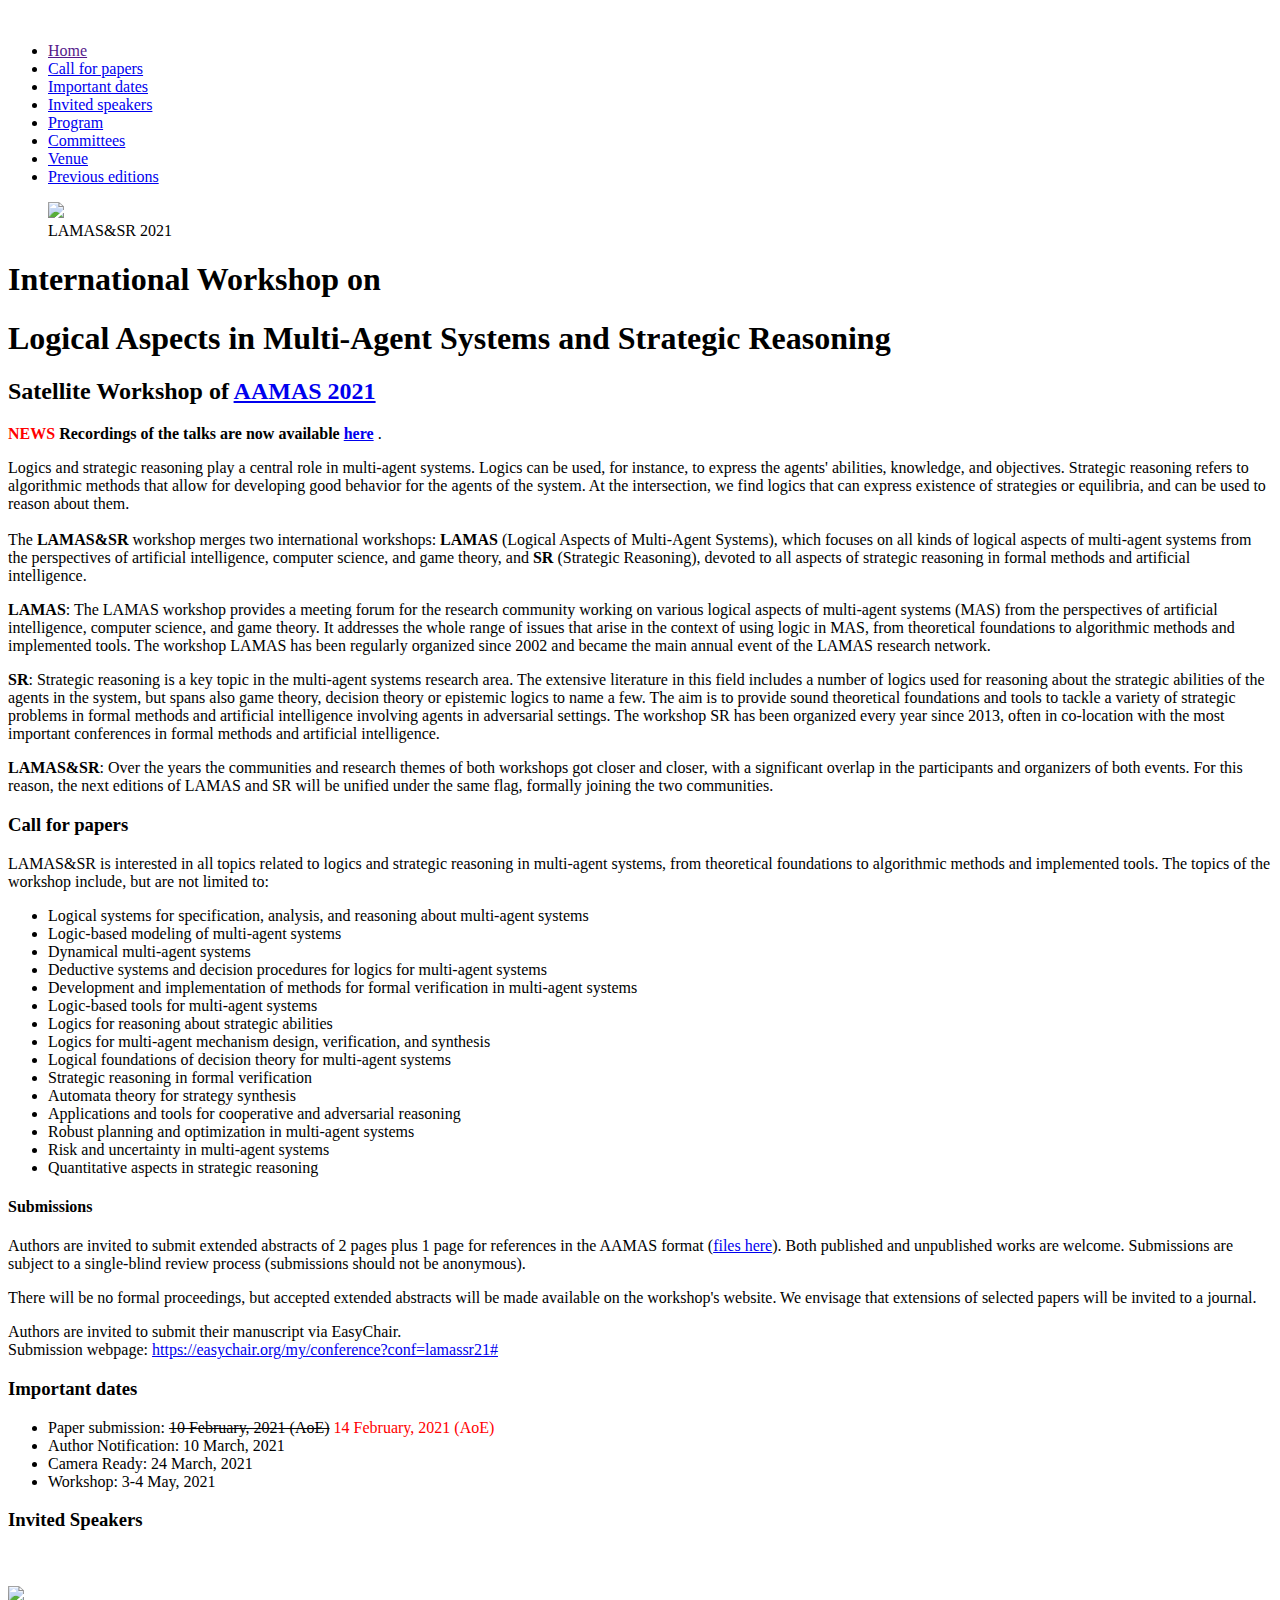
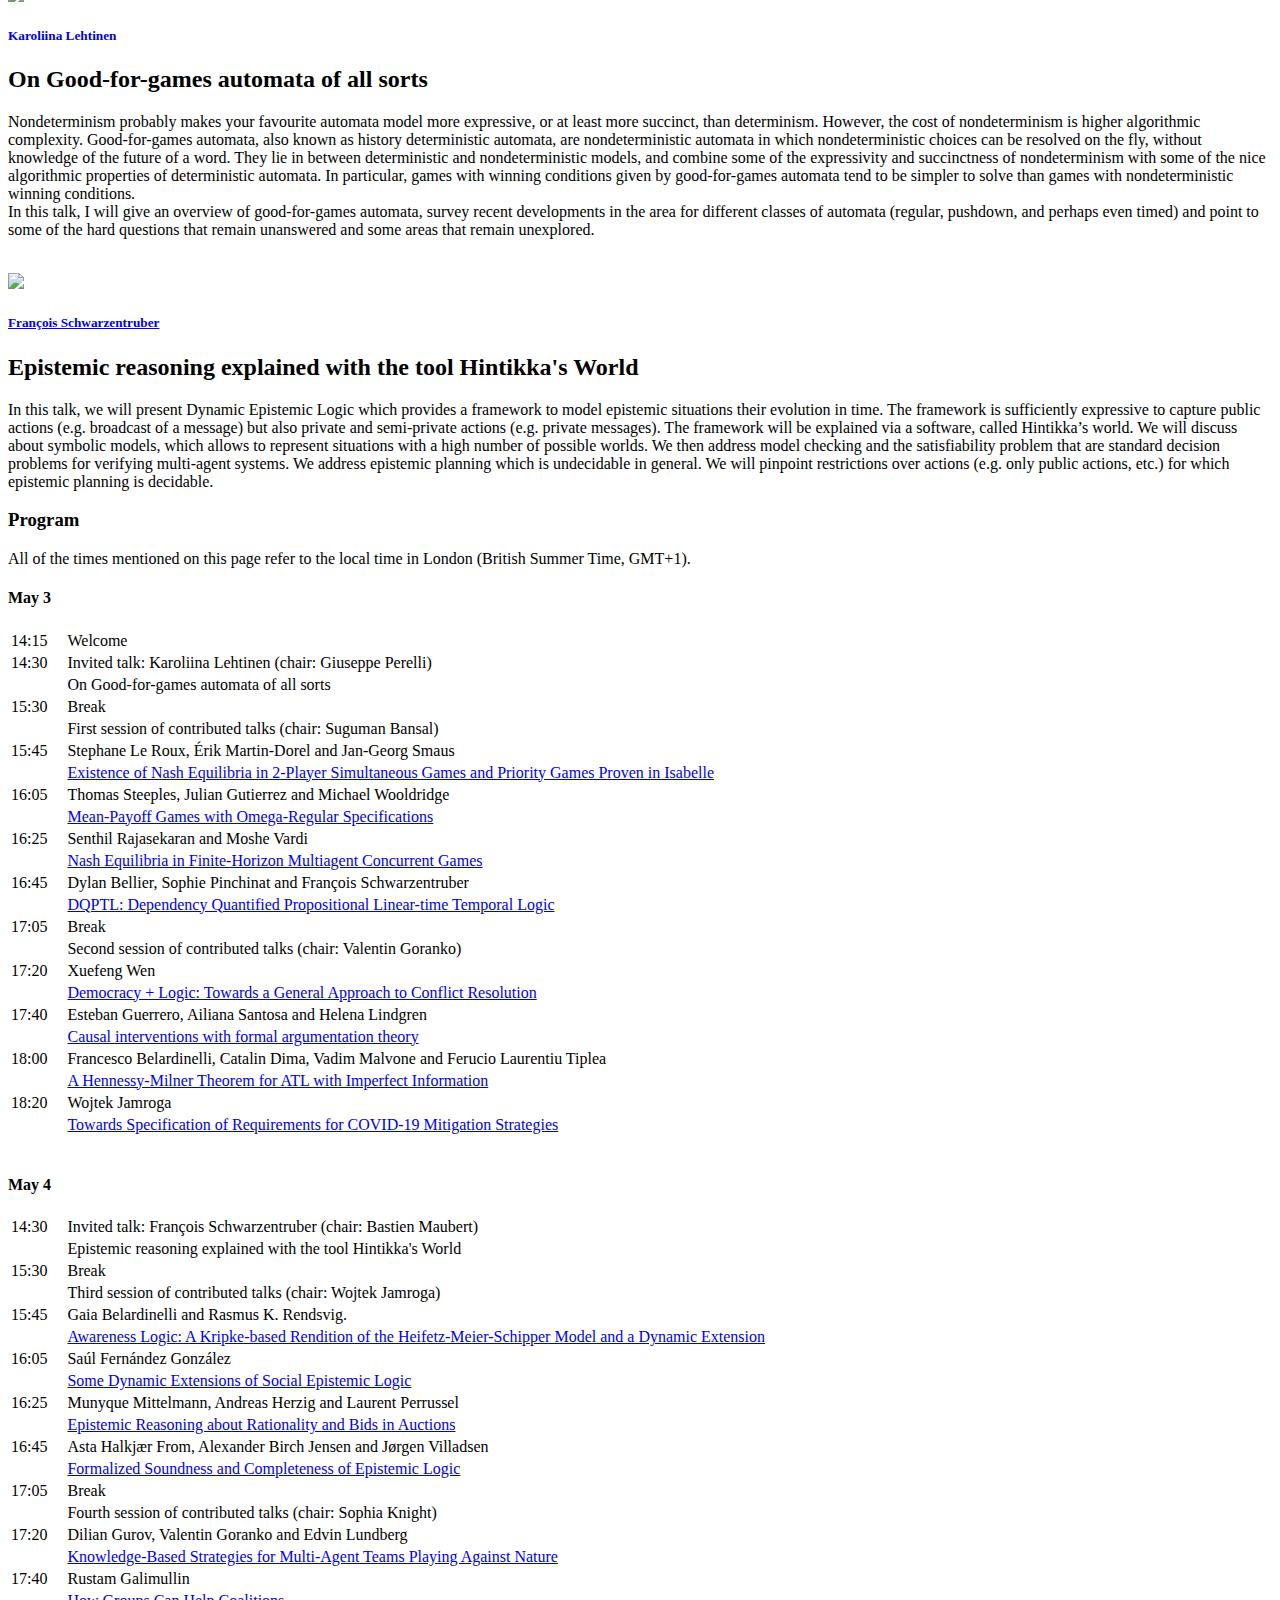
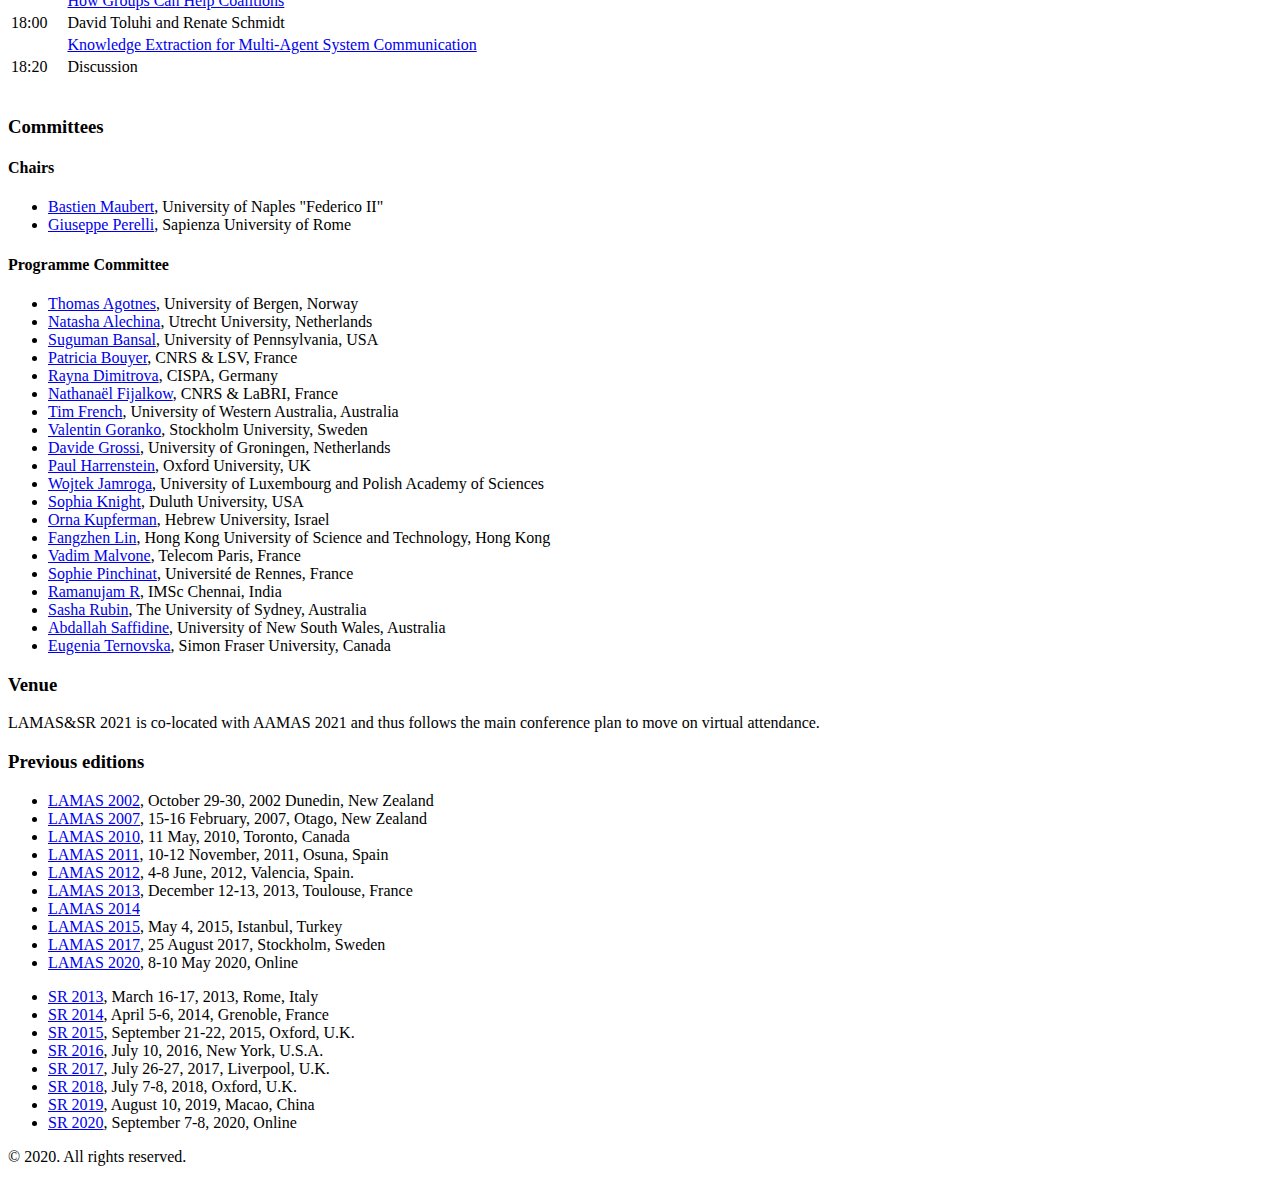
==== editions/2021/index.html @ dfbb39c1 "edition 2021" ====
<!doctype html>
<html lang="en">
  <head>
    <title>LAMAS & SR</title>
   
    <!--     Set up keywords and provide content description -->
    <meta name = "keywords" content = "Theoretical computer science; Strategic reasoning; Workshop; Multi-Agent Systems; Logical Aspects; Artificial Intelligence." />
    <meta name = "description" content = "International Workshop on Logical Aspects in Multi-Agent Systems and Strategic Reasoning" />
    
    <!-- Enable responsiveness on mobile devices-->
    <meta name="viewport" content="width=device-width, initial-scale=1.0, maximum-scale=1">
    
    <!-- Required meta tags -->
    <meta charset="utf-8">
    <meta name="viewport" content="width=device-width, initial-scale=1, shrink-to-fit=no">
    
    <meta name = "author" content = "Bastien Maubert / Giuseppe Perelli" />
    
    <!-- Own CSS -->
    <link rel="stylesheet" type="text/css" href="style.css">
      
<!--     <link rel="shortcut icon" type="image/png" href="images/favicon_16-01.png"/> -->
    <!-- Icons -->
    <link rel="shortcut icon" href="favicon/favicon.ico">
    <link rel="icon" type="image/svg+xml" href="favicon/favicon.ico">
    <link rel="alternate icon" type="image/png" href="favicon/public/apple-touch-icon.png">
    <link rel="apple-touch-icon" sizes="180x180" href="favicon/apple-touch-icon.png">
    
    <!-- Bootstrap CSS -->
    <link rel="stylesheet" href="https://maxcdn.bootstrapcdn.com/bootstrap/4.0.0-beta.2/css/bootstrap.min.css" integrity="sha384-PsH8R72JQ3SOdhVi3uxftmaW6Vc51MKb0q5P2rRUpPvrszuE4W1povHYgTpBfshb" crossorigin="anonymous">
    
    <!-- Font --> 
    <link href="https://fonts.googleapis.com/css?family=Crimson+Text:400,400i|Montserrat:300,300i,400,400i,500,500i,600,700" rel="stylesheet">
    
  </head>
    
  <body>
    <div id="wrapper">  
    <!-- Side navigation -->
    <div class="sidenav" id="spy">
        <br>
<!--         <img class="profile" src="images/Office-Color.jpeg"> -->
<!--         <h2>LAMAS&SR 2021</h2> -->
        
        <!--      <br> -->

      <div class="menu">
          <ul class="nav navbar-nav navbar-right">
            <li><a href="" class="nav-link" data-scroll>Home</a></li>
            <li><a href="#cfp" class="nav-link" data-scroll>Call for papers</a></li>
            <li><a href="#dates" class="nav-link" data-scroll>Important dates</a></li>
            <li><a href="#invited" class="nav-link"
		   data-scroll>Invited speakers</a></li>
	    <li><a href="#program" class="nav-link" data-scroll>Program</a></li>
            <li><a href="#committees" class="nav-link" data-scroll>Committees</a></li>
            <li><a href="#venue" class="nav-link" data-scroll>Venue</a></li>
            <li><a href="#previous" class="nav-link" data-scroll>Previous editions</a></li>
          </ul>      
      </div>
    </div>
      
    <!-- Page content -->  
    <div class="main" data-spy="scroll" data-target="#spy">
        <figure>
            <img src="images/header.png" class="logo">
            <figcaption>
                LAMAS&SR 2021 
            </figcaption>
        </figure>
        
        <div class="text">
        <h1>International Workshop on</h1>
        <h1>Logical Aspects in Multi-Agent Systems and Strategic Reasoning</h1>
        <h2><!--May 3-4, 2021 -->Satellite Workshop of <a href="https://aamas2021.soton.ac.uk/">AAMAS 2021</a></h2>

        <p>
	  <b><font color="red"> NEWS</font> Recordings of the talks are
            now available <a href="https://www.youtube.com/playlist?list=PLhpb8EFr-C_zW9vICQ8TxSpbr8maELMY9">here</a> </b>.
        </p>
        
        <p>
        Logics and strategic reasoning play a central role in multi-agent systems.
        Logics can be used, for instance, to express the agents' abilities, knowledge,
        and objectives.
        Strategic reasoning refers to algorithmic methods that allow for developing good behavior
        for the agents of the system. At the intersection, we find logics that can express existence
        of strategies or equilibria, and can be used to reason about
        them.
        </br></br>
        The <b>LAMAS&SR</b> workshop merges two international workshops:
        <b>LAMAS</b> (Logical Aspects of Multi-Agent Systems), which focuses on all kinds of logical aspects of multi-agent
        systems from the perspectives of artificial intelligence, computer
        science, and game theory, and <b>SR</b> (Strategic Reasoning), devoted to all aspects of strategic
        reasoning in formal methods and artificial intelligence.
        </p>
        
        <p>
        <b>LAMAS</b>:
        The LAMAS workshop provides a meeting forum for the research community working on various logical aspects of multi-agent systems (MAS) from the perspectives of artificial intelligence, computer science, and game theory.
        It addresses the whole range of issues that arise in the context of using logic in MAS, from theoretical foundations to algorithmic methods and implemented tools. The workshop LAMAS has been regularly organized since 2002 and became the main annual event of the LAMAS research network.
        </p>
        
        <p>
        <b>SR</b>:
        Strategic reasoning is a key topic in the multi-agent systems research area. The extensive literature in this field includes a number of logics used for reasoning about the strategic abilities of the agents in the system, but spans also game theory, decision theory or epistemic logics to name a few.
        The aim is to provide sound theoretical foundations and tools to tackle
        a variety of strategic problems in formal methods and artificial intelligence
        involving  agents in adversarial settings.
        The workshop SR has been organized every year since 2013, often in co-location with the most important conferences in formal methods and artificial intelligence.
        </p>
        
        <p>
        <b>LAMAS&SR</b>:
        Over the years the communities and research themes of both workshops got closer and closer, with a significant overlap in the participants and organizers of both events.
        For this reason, the next editions of LAMAS and SR will be unified under the same flag, formally joining the two communities.
        </p>

                
        <h3 id="cfp">Call for papers</h3>
        
            <p> LAMAS&SR is interested in all topics related to logics and strategic reasoning in multi-agent systems, from theoretical foundations to algorithmic methods and implemented tools.

            The topics of the workshop include, but are not limited to:

	      <ul>
                <li>Logical systems for specification, analysis, and reasoning about multi-agent systems</li>
                <li>Logic-based modeling of multi-agent systems</li>
                <li>Dynamical multi-agent systems</li>
                <li>Deductive systems and decision procedures for logics for multi-agent systems</li>
                <li>Development and implementation of methods for formal verification in multi-agent systems</li>
                <li>Logic-based tools for multi-agent systems</li>
                <li>Logics for reasoning about strategic abilities</li>
                <li>Logics for multi-agent mechanism design, verification, and synthesis</li>
                <li>Logical foundations of decision theory for multi-agent systems</li>
                <li>Strategic reasoning in formal verification</li>
                <li>Automata theory for strategy synthesis</li>
                <li>Applications and tools for cooperative and adversarial reasoning</li>
                <li>Robust planning and optimization in multi-agent systems</li>
                <li>Risk and uncertainty in multi-agent systems</li>
                <li>Quantitative aspects in strategic reasoning</li>
              </ul>
            </p>

            <h4> Submissions </h4>

            <p> Authors are invited to submit extended abstracts of 2 pages plus 1
            page for references in the AAMAS format (<a href="https://aamas2021.soton.ac.uk/wp-content/uploads/sites/393/2020/08/aamas2021-formatting-instructions.zip">files here</a>). Both published and
            unpublished works are welcome. Submissions are
            subject to a single-blind review process (submissions should not be
            anonymous).
            </p>

            <p>
            There will be no formal proceedings, but accepted extended abstracts
            will be made available on the workshop's website.
            We envisage that extensions of selected papers will be invited to a journal.
            </p>

            <p>
            Authors are invited to submit their manuscript via EasyChair. <br>
            Submission webpage: <a href="https://easychair.org/my/conference?conf=lamassr21#">https://easychair.org/my/conference?conf=lamassr21#</a>
            </p>

        <h3 id="dates">Important dates</h3>
        
        <ul>
            <li>Paper submission: <del>10 February, 2021 (AoE)</del> <font color="red">14 February, 2021 (AoE) </font>
            <li>Author Notification: 10 March, 2021
            <li>Camera Ready: 24 March, 2021
            <li>Workshop: 3-4 May, 2021
        </ul>
        
        <h3 id="invited">Invited Speakers</h3>
        
        <br>
        
        <div class="rows">
        <div class="colnleft">
        <br>
        <img src="images/Karoliina.jpg" class="speaker"><br>
        <h5><a style="text-decoration: none" href="http://www.pageperso.lif.univ-mrs.fr/~karoliina.lehtinen/">Karoliina Lehtinen</a></h5>
        </div>
        
        <div class="colnright">
        <h2>On Good-for-games automata of all sorts</h2>

        <p>Nondeterminism probably makes your favourite automata model more expressive, or at least more succinct, than determinism. However, the cost of nondeterminism is higher algorithmic complexity. Good-for-games automata, also known as history deterministic automata, are nondeterministic automata in which nondeterministic choices can be resolved on the fly, without knowledge of the future of a word. They lie in between deterministic and nondeterministic models, and combine some of the expressivity and succinctness of nondeterminism with some of the nice algorithmic properties of deterministic automata. In particular, games with winning conditions given by good-for-games automata tend to be simpler to solve than games with nondeterministic winning conditions. <br>

        In this talk, I will give an overview of good-for-games automata, survey recent developments in the area for different classes of automata (regular, pushdown, and perhaps even timed) and point to some of the hard questions that remain unanswered and some areas that remain unexplored.</p>
        </div>
        </div>
        
        
        <div class="rows">
        <div class="colnleft">
        <br>
        <img src="images/Francois.jpg" class="speaker"><br>
        <h5><a href="http://people.irisa.fr/Francois.Schwarzentruber/">François Schwarzentruber</a><h5/>
        </div>
        
        <div class="colnright">
        <h2>Epistemic reasoning explained with the tool Hintikka's World</h2>

        <p>In this talk, we will present Dynamic Epistemic Logic which provides a framework to model epistemic situations their evolution in time. The framework is sufficiently expressive to capture public actions (e.g. broadcast of a message) but also private and semi-private actions (e.g. private messages). The framework will be explained via a software, called Hintikka’s world. We will discuss about symbolic models, which allows to represent situations with a high number of possible worlds. We then address model checking and the satisfiability problem that are standard decision problems for verifying multi-agent systems. We address epistemic planning which is undecidable in general. We will pinpoint restrictions over actions (e.g. only public actions, etc.) for which epistemic planning is decidable.</p>
        </div>
        </div>

      
        
        <h3 id="program">Program</h3>
        
        All of the times mentioned on this page refer to the local time in London (British Summer Time, GMT+1).
        
        <h4>May 3</h4>


	
	<table>
	  <tr class="ruleb">
	    <td>14:15&emsp; </td> <td> Welcome </td>
	  </tr>
	  <tr class="rulet">
	    <td>14:30</td> <td> Invited talk: Karoliina Lehtinen
	    (chair: Giuseppe Perelli)</td>
	  </tr>
	  <tr>
	    <td></td> <td> On Good-for-games automata of all  sorts</td>
	  </tr>
	  <tr class="rulet ruleb">
	    <td>15:30</td> <td> Break</td>
	  </tr>
	  <tr class="rulelightb">
	    <td> </td> <td>First session of contributed talks (chair:
	    Suguman Bansal)</td>
	  </tr>
	  <tr>
	    <td>15:45</td> <td>Stephane Le Roux, Érik Martin-Dorel and
	      Jan-Georg Smaus </td>
	  </tr>
	  <tr>
	    <td></td> <td class="rulelightb"> <a href="papers/Existence-Nash.pdf"> Existence of Nash Equilibria in 2-Player Simultaneous Games and Priority Games Proven in Isabelle<a/></td>
	  </tr>
	  <tr>
	    <td>16:05</td> <td>Thomas Steeples, Julian Gutierrez and Michael Wooldridge </td>
	  </tr>
	  <tr>
	    <td></td> <td class="rulelightb">  <a href="papers/Mean-Payoff-Games.pdf">Mean-Payoff Games with Omega-Regular Specifications<a/></td>
	  </tr>
	  <tr>
	    <td>16:25</td> <td> Senthil Rajasekaran and Moshe Vardi </td>
	  </tr>
	  <tr>
	    <td></td> <td class="rulelightb"> <a href="papers/Nash-Equilibria-Finite-Horizon.pdf">Nash Equilibria in Finite-Horizon Multiagent Concurrent Games<a/></td>
	  </tr>
	  <tr>
	    <td>16:45</td> <td> Dylan Bellier, Sophie Pinchinat and François Schwarzentruber</td>
	  </tr>
	  <tr>
	    <td></td> <td class="rulelightb">  <a href="papers/DQPTL.pdf"> DQPTL: Dependency Quantified Propositional Linear-time Temporal Logic<a/></td>
	  </tr>
	  <tr class="rulet ruleb"><td>17:05</td><td> Break</td>
	  </tr>
	  <tr class="rulelightb">
	    <td> </td> <td>Second session of contributed talks (chair:
	    Valentin Goranko)</td>
	  </tr>

	  <tr>
	    <td>17:20</td> <td> Xuefeng Wen</td>
	  </tr>
	  <tr>
	    <td></td> <td class="rulelightb"> <a href="papers/Democracy+Logic.pdf">Democracy + Logic: Towards a General Approach to Conflict Resolution<a/></td>
	  </tr>
	  	  <tr>
	    <td>17:40</td> <td> Esteban Guerrero, Ailiana Santosa and Helena Lindgren</td>
	  </tr>
	  <tr>
	    <td></td> <td class="rulelightb"> <a href="papers/Causal-Interventions.pdf">Causal interventions with formal argumentation theory<a/></td>
	  </tr>
	  <tr>
	    <td>18:00</td> <td> Francesco Belardinelli, Catalin Dima, Vadim Malvone and Ferucio Laurentiu Tiplea</td>
	  </tr>
	  <tr>
	    <td></td> <td class="rulelightb"> <a href="papers/Hennessy-Milner-Theorem.pdf">A Hennessy-Milner Theorem for ATL with Imperfect Information<a/></td>
	  </tr>
	  <tr>
	    <td>18:20</td> <td> Wojtek Jamroga</td>
	  </tr>
	  <tr>
	    <td></td> <td> <a href="papers/Towards-Specification.pdf">Towards Specification of Requirements for COVID-19 Mitigation Strategies<a/></td>
	  </tr>
	</table>

	</br>

<h4>May 4</h4>

	<table>
	  <tr>
	    <td>14:30&emsp;</td> <td> Invited talk:
    François Schwarzentruber (chair: Bastien Maubert) </td>
	  </tr>
	  <tr>
	    <td></td> <td> Epistemic reasoning explained with the tool Hintikka's World</td>
	  </tr>
	  <tr class="rulet ruleb">
	    <td>15:30</td> <td> Break</td>
	  </tr>
	  <tr class="rulelightb">
	    <td> </td> <td>Third session of contributed talks (chair:
	    Wojtek Jamroga)</td>
	  </tr>

	  <tr>
	    <td>15:45</td> <td> Gaia Belardinelli and Rasmus K. Rendsvig. </td>
	  </tr>
	  <tr>
	    <td></td> <td class="rulelightb"> <a href="papers/Awareness-Logic.pdf">Awareness Logic: A Kripke-based Rendition of the Heifetz-Meier-Schipper Model and a Dynamic Extension<a/></td>
	  </tr>
	  <tr>
	    <td>16:05</td> <td> Saúl Fernández González</td>
	  </tr>
	  <tr>
	    <td></td> <td class="rulelightb"> <a href="papers/Dynamic-Extension.pdf">Some Dynamic Extensions of Social Epistemic Logic<a/></td>
	  </tr>
	  <tr>
	    <td>16:25</td> <td> Munyque Mittelmann, Andreas Herzig and Laurent Perrussel </td>
	  </tr>
	  <tr>
	    <td></td> <td class="rulelightb"> <a href="papers/Epistemic-Reasoning.pdf">Epistemic Reasoning about Rationality and Bids in Auctions<a/></td>
	  </tr>
	  <tr>
	    <td>16:45</td> <td> Asta Halkjær From, Alexander Birch Jensen and Jørgen Villadsen</td>
	  </tr>
	  <tr>
	    <td></td> <td class="rulelightb"> <a href="papers/Formalized-Soundness.pdf">Formalized Soundness and Completeness of Epistemic Logic<a/></td>
	  </tr>
	  <tr class="rulet ruleb"><td>17:05</td><td> Break</td>
	  </tr>
	  <tr class="rulelightb">
	    <td> </td> <td>Fourth session of contributed talks (chair:
	    Sophia Knight)</td>
	  </tr>

	  <tr>
	    <td>17:20</td> <td> Dilian Gurov, Valentin Goranko and Edvin Lundberg</td>
	  </tr>
	  <tr>
	    <td></td> <td class="rulelightb"> <a href="papers/Knowledge-Based-Strategies.pdf">Knowledge-Based Strategies for Multi-Agent Teams Playing Against Nature<a/></td>
	  </tr>
	  	  <tr>
	    <td>17:40</td> <td> Rustam Galimullin</td>
	  </tr>
	  <tr>
	    <td></td> <td class="rulelightb"> <a href="papers/How-Groups.pdf">How Groups Can Help Coalitions<a/></td>
	  </tr>
	  <tr>
	    <td>18:00</td> <td> David Toluhi and Renate Schmidt</td>
	  </tr>
	  <tr class="ruleb">
	    <td></td> <td> <a href="papers/Knowledge-Extraction.pdf">Knowledge Extraction for Multi-Agent System Communication<a/></td>
	  </tr>
	  <tr>
	    <td>18:20</td> <td> Discussion</td>
	  </tr>
	</table>

	</br>
       
        
        <h3 id="committees">Committees</h3>
            <h4> Chairs </h4>
                <ul>
                    <li><a href="http://bastien-maubert.fr/">Bastien Maubert</a>, University of Naples "Federico II"</li>
                    <li><a href="https://giuseppeperelli.github.io/">Giuseppe Perelli</a>, Sapienza University of Rome</li>
                </ul>
            
            <h4> Programme Committee </h4>
                <ul>
                    <li><a href="https://www.uib.no/en/persons/Thomas.%C3%85gotnes">Thomas Agotnes</a>, University of Bergen, Norway</li>
                    <li><a href="http://www.cs.uu.nl/staff/alechina.html">Natasha Alechina</a>, Utrecht University, Netherlands</li>
                    <li><a href="https://suguman.github.io/">Suguman Bansal</a>, University of Pennsylvania, USA </li>
                    <li><a href="http://www.lsv.fr/~bouyer/">Patricia Bouyer</a>, CNRS & LSV, France </li>
                    <li><a href="https://raynadimitrova.github.io/">Rayna Dimitrova</a>, CISPA, Germany </li>
                    <li><a href="https://nathanael-fijalkow.github.io/">Nathanaël Fijalkow</a>, CNRS & LaBRI, France </li>
                    <li><a href="https://research-repository.uwa.edu.au/en/persons/tim-french">Tim French</a>, University of Western Australia, Australia</li>
                    <li><a href="https://www2.philosophy.su.se/goranko/">Valentin Goranko</a>, Stockholm University, Sweden </li>
                    <li><a href="https://davidegrossi.me/">Davide Grossi</a>, University of Groningen, Netherlands</li>
                    <li><a href="http://harrenstein.nl/">Paul Harrenstein</a>, Oxford University, UK</li>
                    <li><a href="https://home.ipipan.waw.pl/w.jamroga/">Wojtek Jamroga</a>, University of Luxembourg and Polish Academy of Sciences</li>
                    <li><a href="https://sites.google.com/view/sophiaknight/home">Sophia Knight</a>, Duluth University, USA</li>
                    <li><a href="https://www.cs.huji.ac.il/~ornak/">Orna Kupferman</a>, Hebrew University, Israel</li>
                    <li><a href="http://www.cs.ust.hk/~flin/">Fangzhen Lin</a>, Hong Kong University of Science and Technology, Hong Kong</li>
                    <li><a href="http://wpage.unina.it/vadim.malvone/">Vadim Malvone</a>, Telecom Paris, France</li>
                    <li><a href="https://people.irisa.fr/Sophie.Pinchinat/">Sophie Pinchinat</a>, Université de Rennes, France</li>
                    <li><a href="https://www.imsc.res.in/r_ramanujam">Ramanujam R</a>, IMSc Chennai, India</li>
                    <li><a href="https://sasharubin.github.io/">Sasha Rubin</a>, The University of Sydney, Australia</li>
                    <li><a href="https://cgi.cse.unsw.edu.au/~abdallahs/">Abdallah Saffidine</a>, University of New South Wales, Australia</li>
                    <li><a href="https://www.cs.sfu.ca/~ter/my_web_page/Welcome.html">Eugenia Ternovska</a>, Simon Fraser University, Canada</li>
                </ul>
                
        <h3 id="venue">Venue</h3>
            LAMAS&SR 2021 is co-located with AAMAS 2021 and thus follows the main conference plan to move on virtual attendance.
        
        <h3 id="previous">Previous editions</h3>
        
        <div class="rows">
        <div class="coln">
            <ul>
                <li><a href="http://www.cs.otago.ac.nz/conferences/lamas/">LAMAS 2002</a>, October 29-30, 2002 Dunedin, New Zealand</li>
                <li><a href="http://lamas20.ipipan.waw.pl/lamas2007/lamas2.html">LAMAS 2007</a>, 15-16 February, 2007, Otago, New Zealand</li>
                <li><a href="http://icr.uni.lu/lamas/">LAMAS 2010</a>, 11 May, 2010, Toronto, Canada</li>
                <li><a href="http://icr.uni.lu/lamas2011/">LAMAS 2011</a>, 10-12 November, 2011, Osuna, Spain</li>
                <li><a href="http://icr.uni.lu/lamas2012/">LAMAS 2012</a>, 4-8 June, 2012, Valencia, Spain.</li>
                <li><a href="https://www.irit.fr/EUMAS2013/cfp_lamas.html">LAMAS 2013</a>, December 12-13, 2013, Toulouse, France</li>
                <li><a href="http://lamas2014.in.tu-clausthal.de/">LAMAS 2014</a></li>
                <li><a href="https://www.irit.fr/~Emiliano.Lorini/LAMAS2015/welcome.htm">LAMAS 2015</a>, May 4, 2015, Istanbul, Turkey</li>
                <li><a href="http://www.cs.nott.ac.uk/~psznza/lamas17/">LAMAS 2017</a>, 25 August 2017, Stockholm, Sweden</li>
                <li><a href="http://lamas20.ipipan.waw.pl/">LAMAS 2020</a>, 8-10 May 2020, Online</li>
            </ul>
        </div>
        <div class="coln">
            <ul>
                <li><a href="editions/2013/">SR 2013</a>, March 16-17, 2013, Rome, Italy</li>

                <li><a href="editions/2014/">SR 2014</a>, April 5-6, 2014, Grenoble, France</li>

                <li><a href="https://sites.google.com/site/sr2015homepage/">SR 2015</a>, September 21-22, 2015, Oxford, U.K.</li>

                <li><a href="https://sites.google.com/site/sr2016homepage/">SR 2016</a>, July 10, 2016, New York, U.S.A.</li>

                <li><a href="http://sr2017.csc.liv.ac.uk/">SR 2017</a>, July 26-27, 2017, Liverpool, U.K.</li>

                <li><a href="http://projects.lsv.fr/sr18/">SR 2018</a>, July 7-8, 2018, Oxford, U.K.</li>
                
                <li><a href="http://sr2019.irisa.fr/">SR 2019</a>, August 10, 2019, Macao, China</li>

                <li><a href="http://bastien-maubert.fr/sr2020/">SR 2020</a>, September 7-8, 2020, Online</li>
            </ul>
        </div>
        </div>
        
        
        
      </div>      
      <div>

        <p>
          © 2020. All rights reserved.
        </p>
      </div>

    </div>
    
    
    </div>    
      
  </body>
</html>
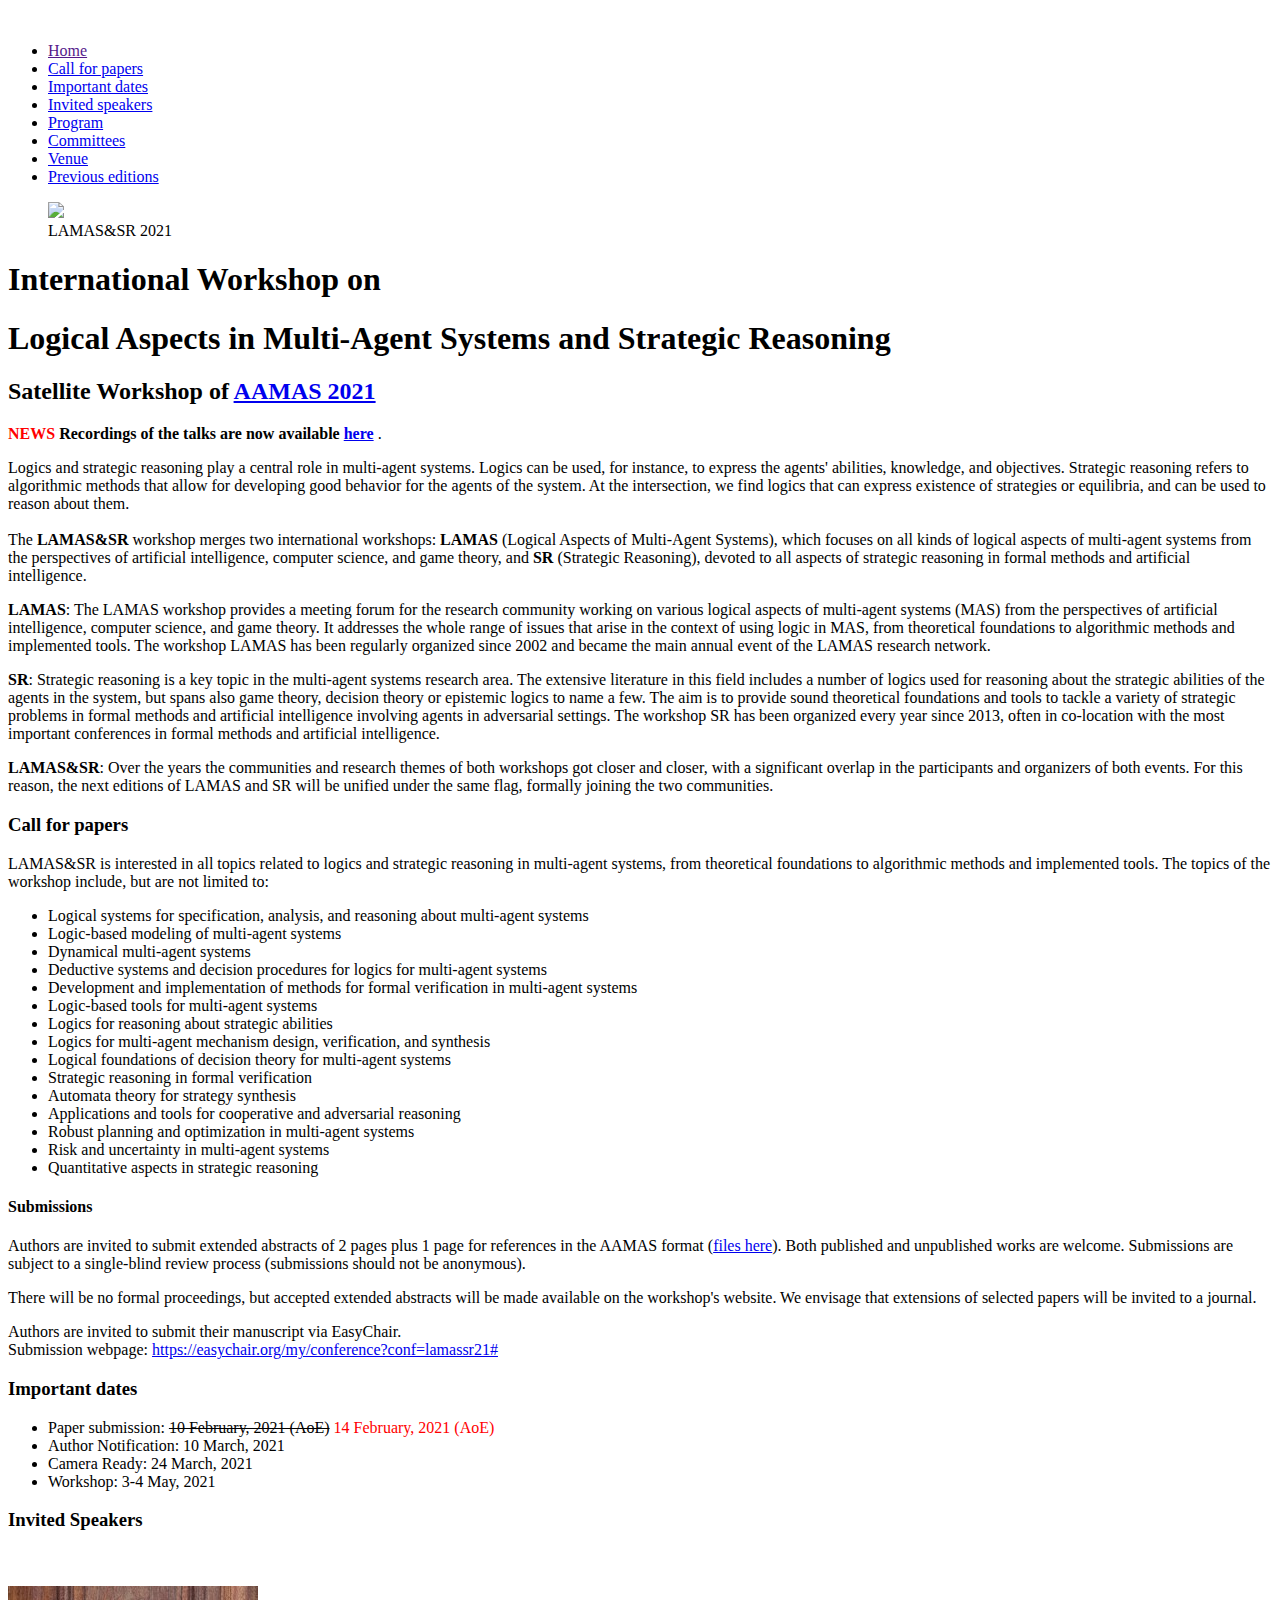
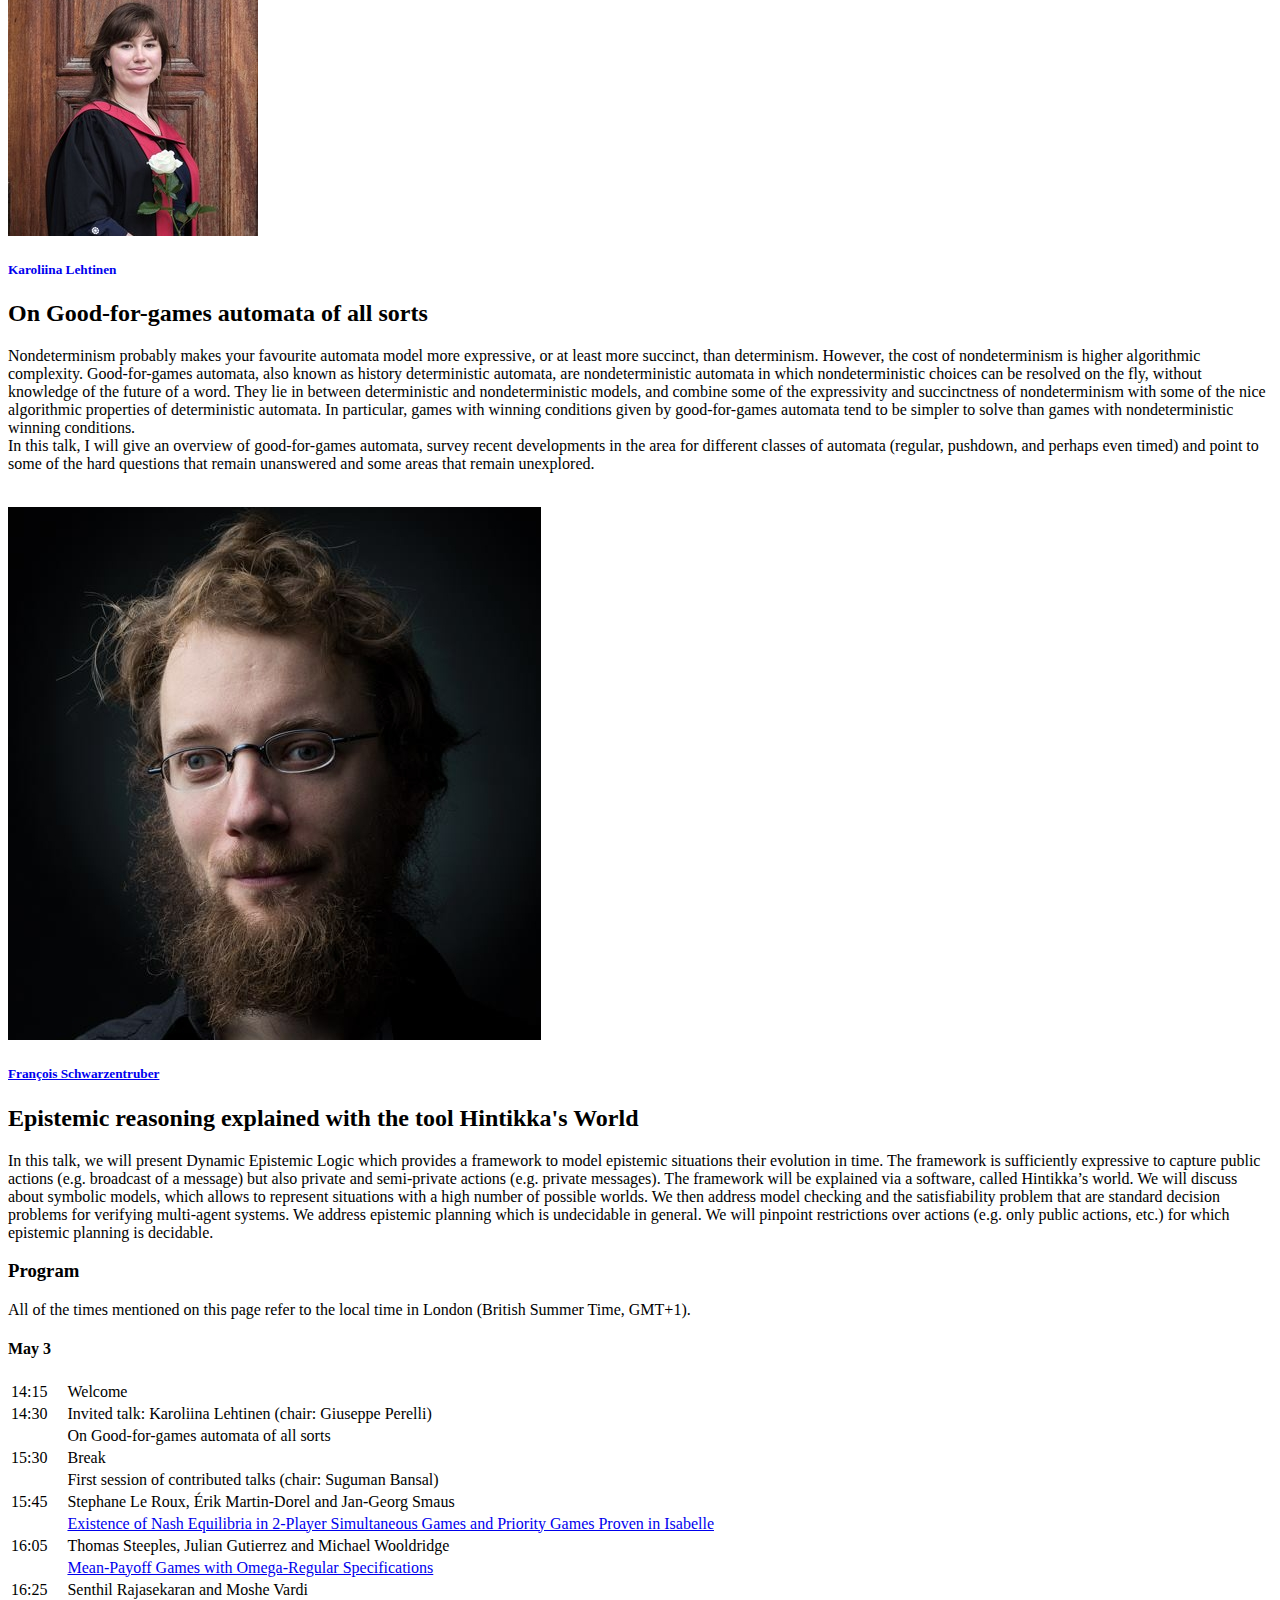
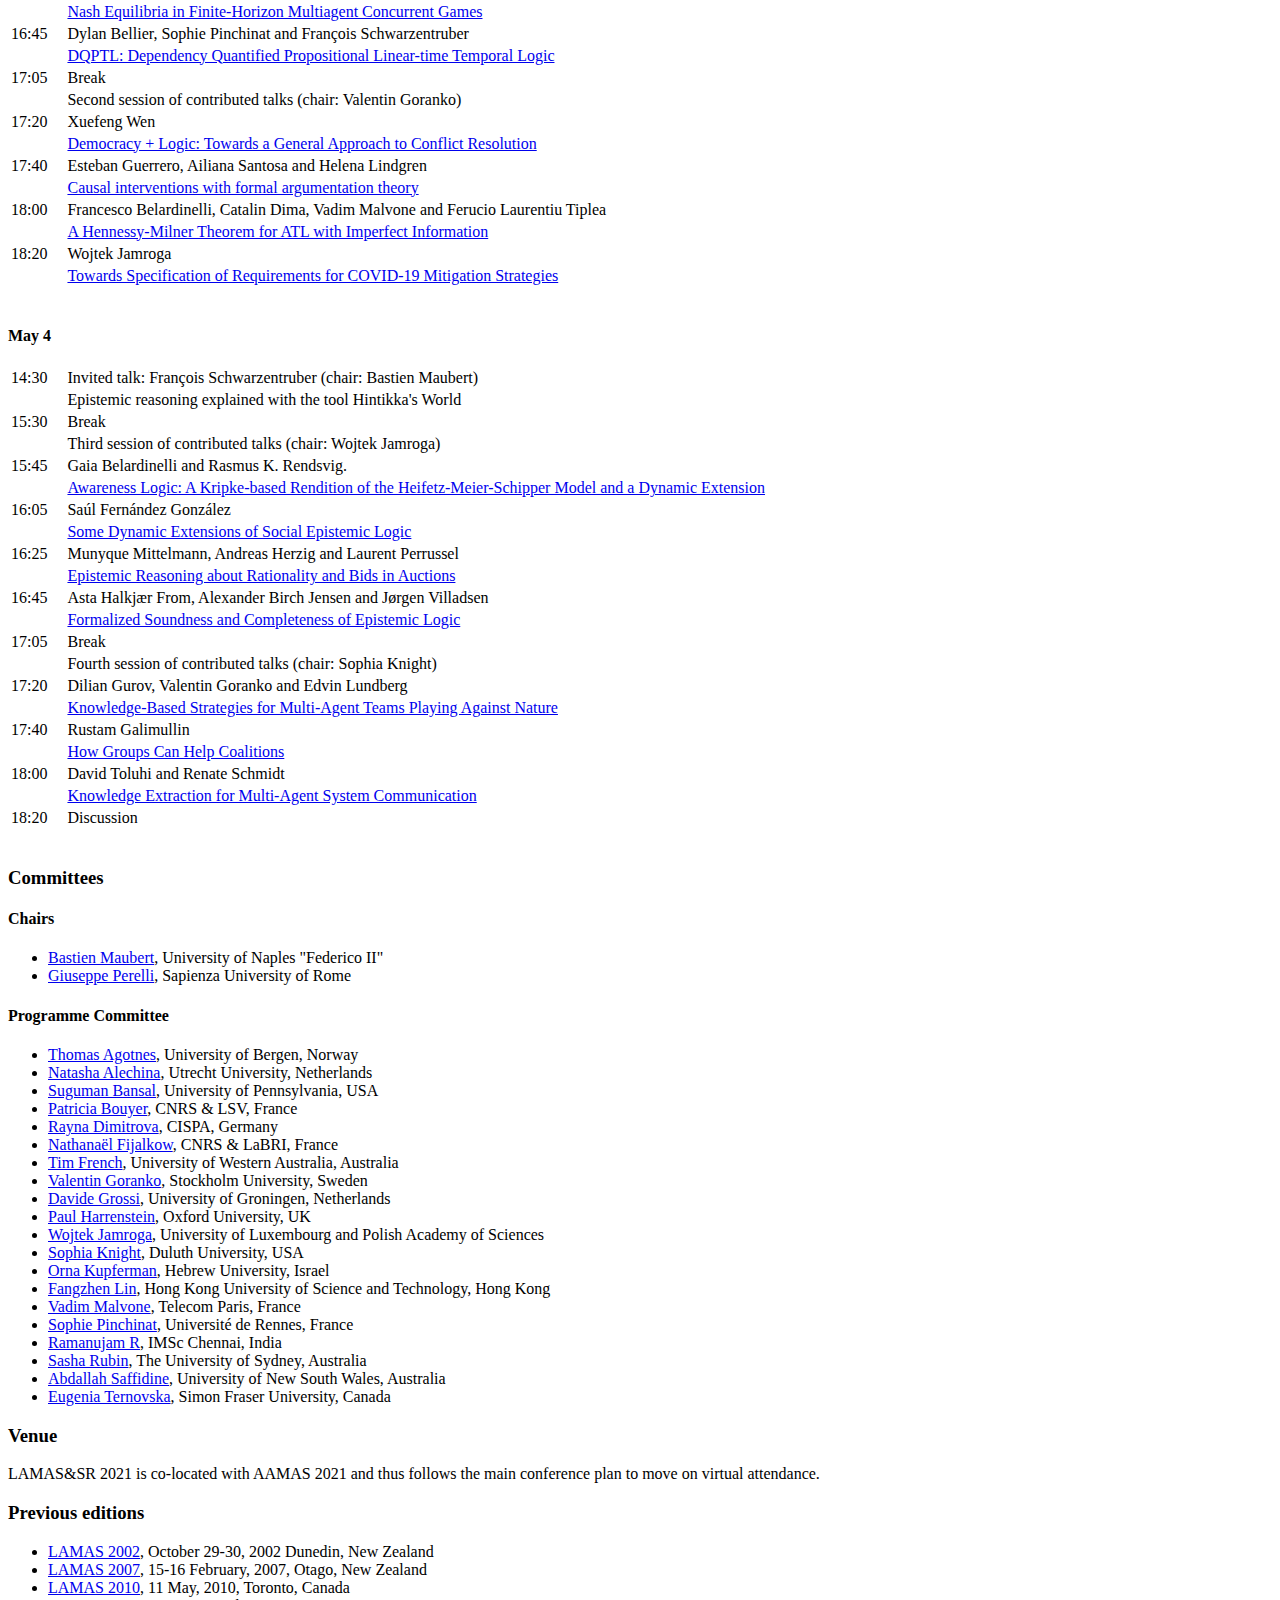
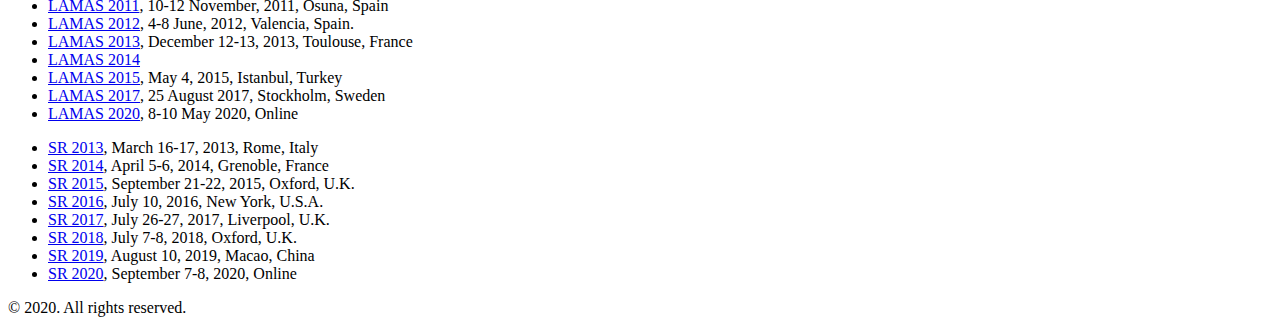
==== commit dd86fd63: "edition 2021" ====
--- a/editions/2021/index.html
+++ b/editions/2021/index.html
@@ -177,7 +177,7 @@
         <div class="rows">
         <div class="colnleft">
         <br>
-        <img src="images/Karoliina.jpg" class="speaker"><br>
+        <img src="Karoliina.jpg" class="speaker"><br>
         <h5><a style="text-decoration: none" href="http://www.pageperso.lif.univ-mrs.fr/~karoliina.lehtinen/">Karoliina Lehtinen</a></h5>
         </div>
         
@@ -194,7 +194,7 @@
         <div class="rows">
         <div class="colnleft">
         <br>
-        <img src="images/Francois.jpg" class="speaker"><br>
+        <img src="Francois.jpg" class="speaker"><br>
         <h5><a href="http://people.irisa.fr/Francois.Schwarzentruber/">François Schwarzentruber</a><h5/>
         </div>
         
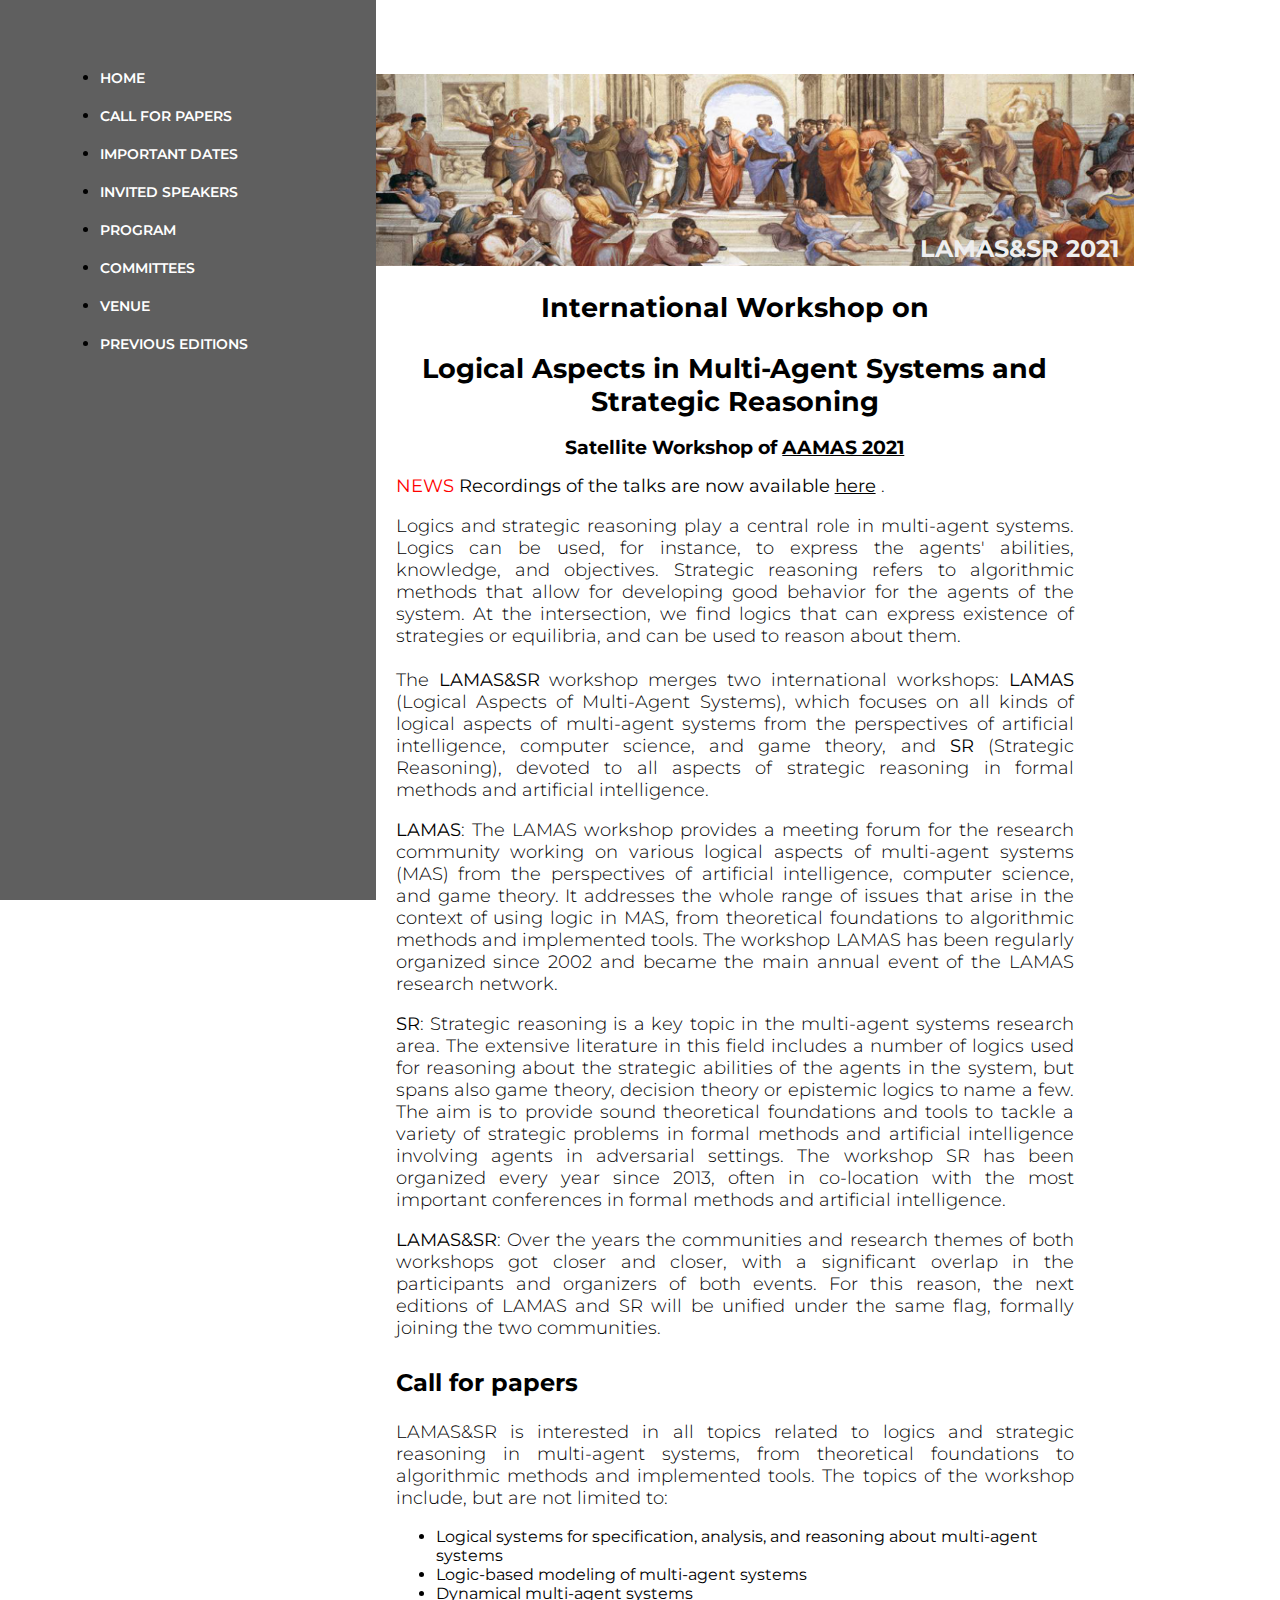
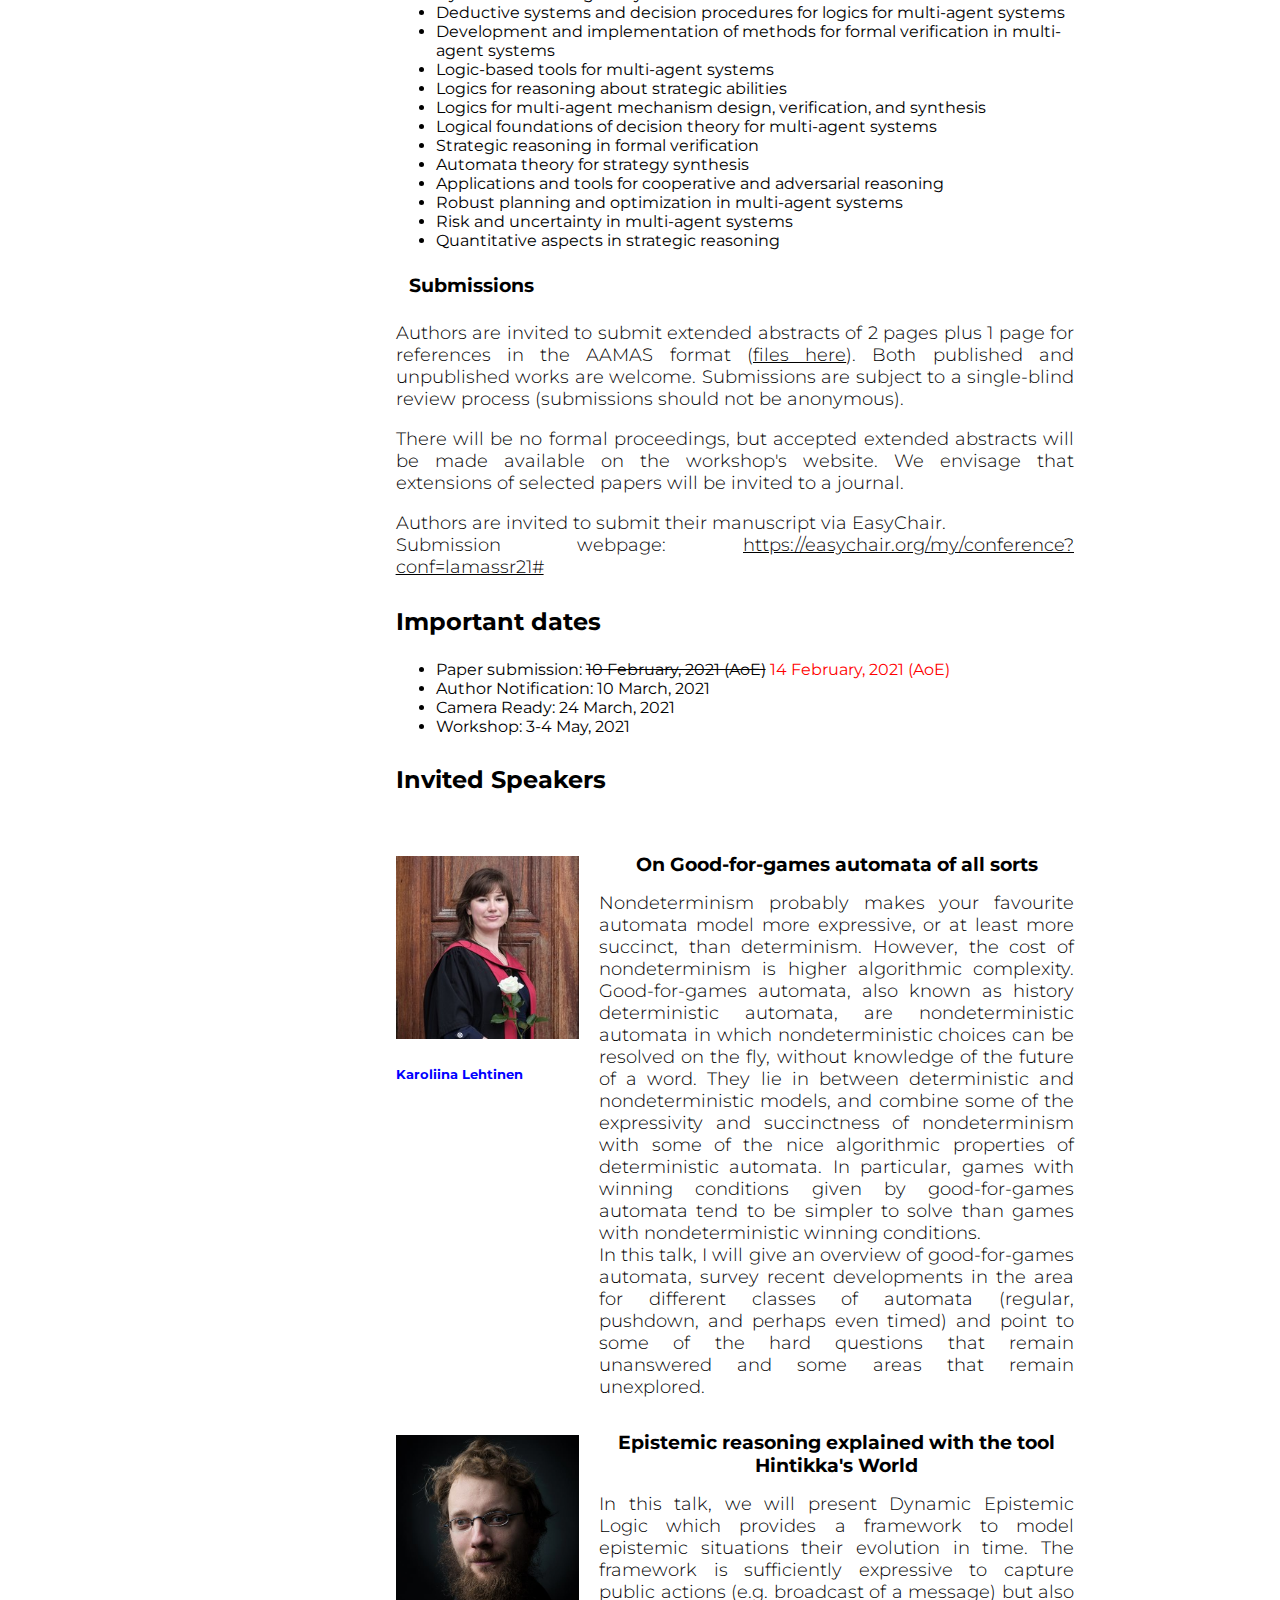
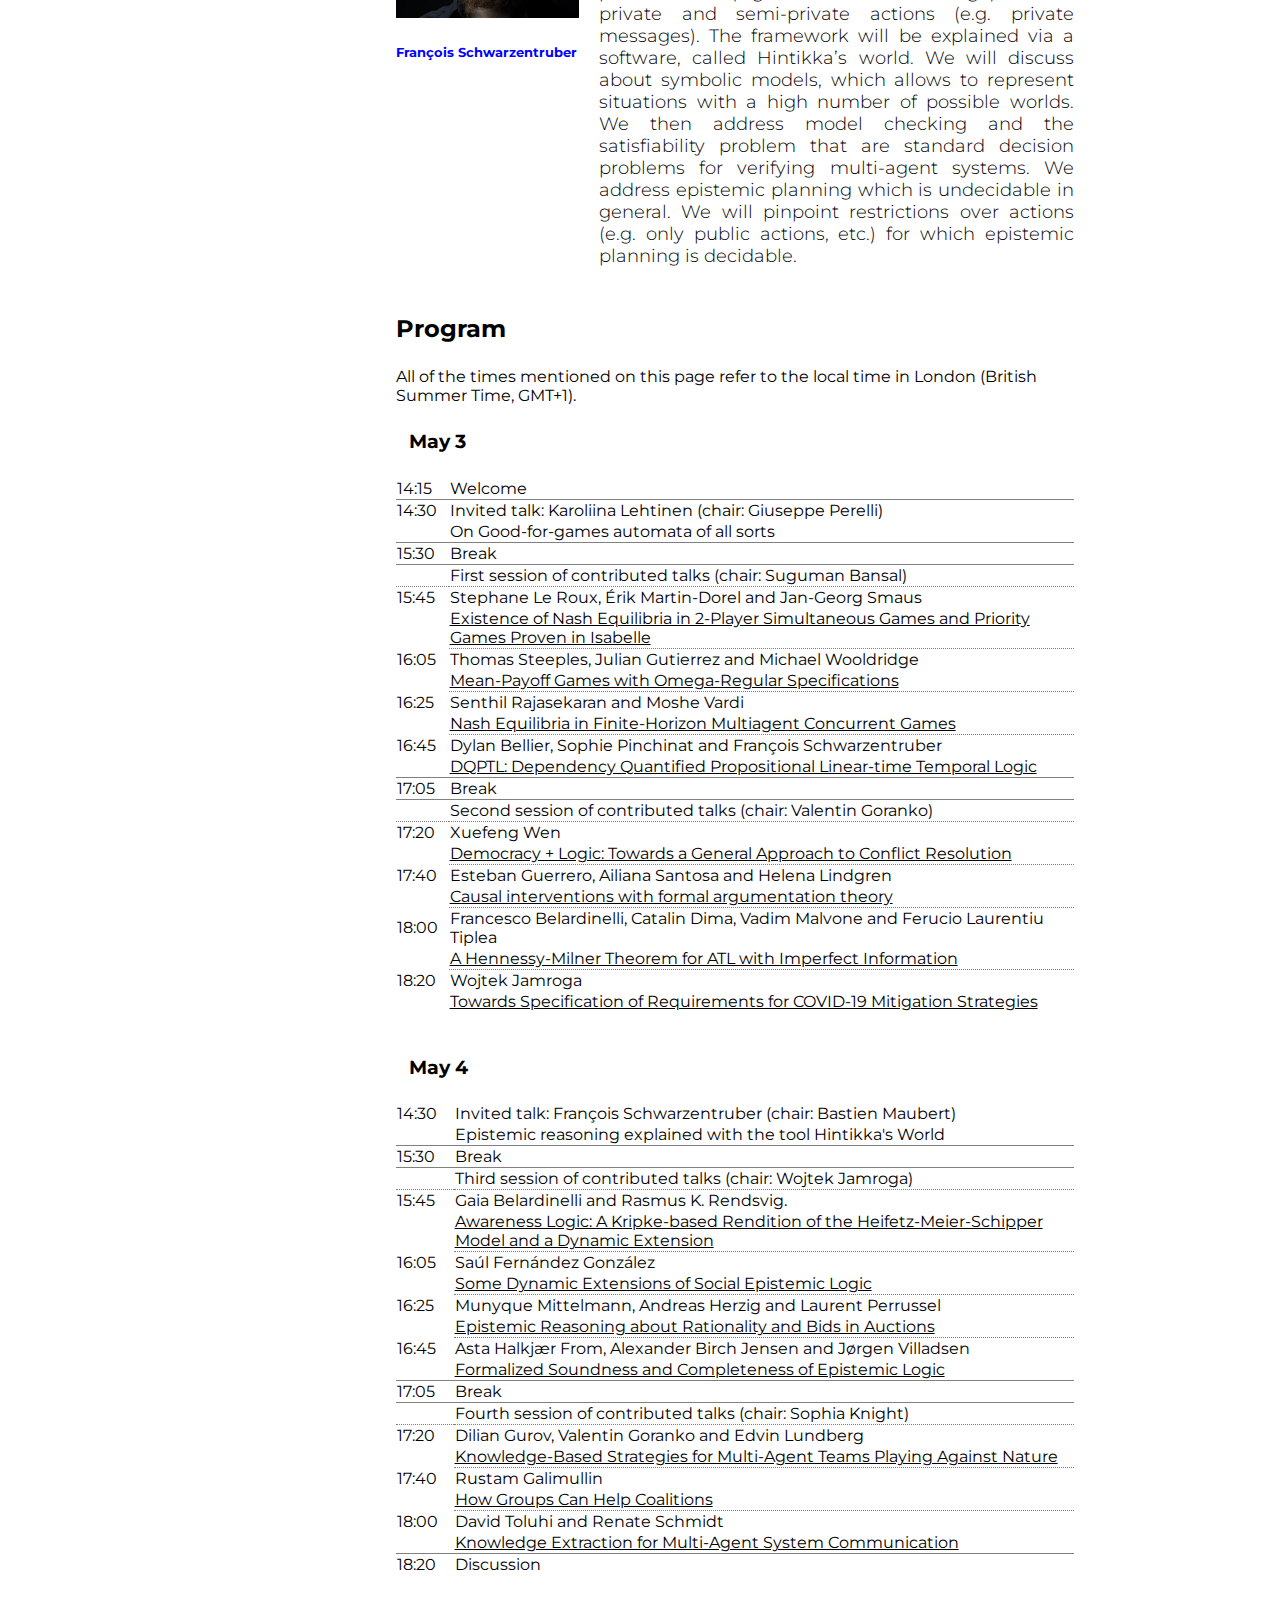
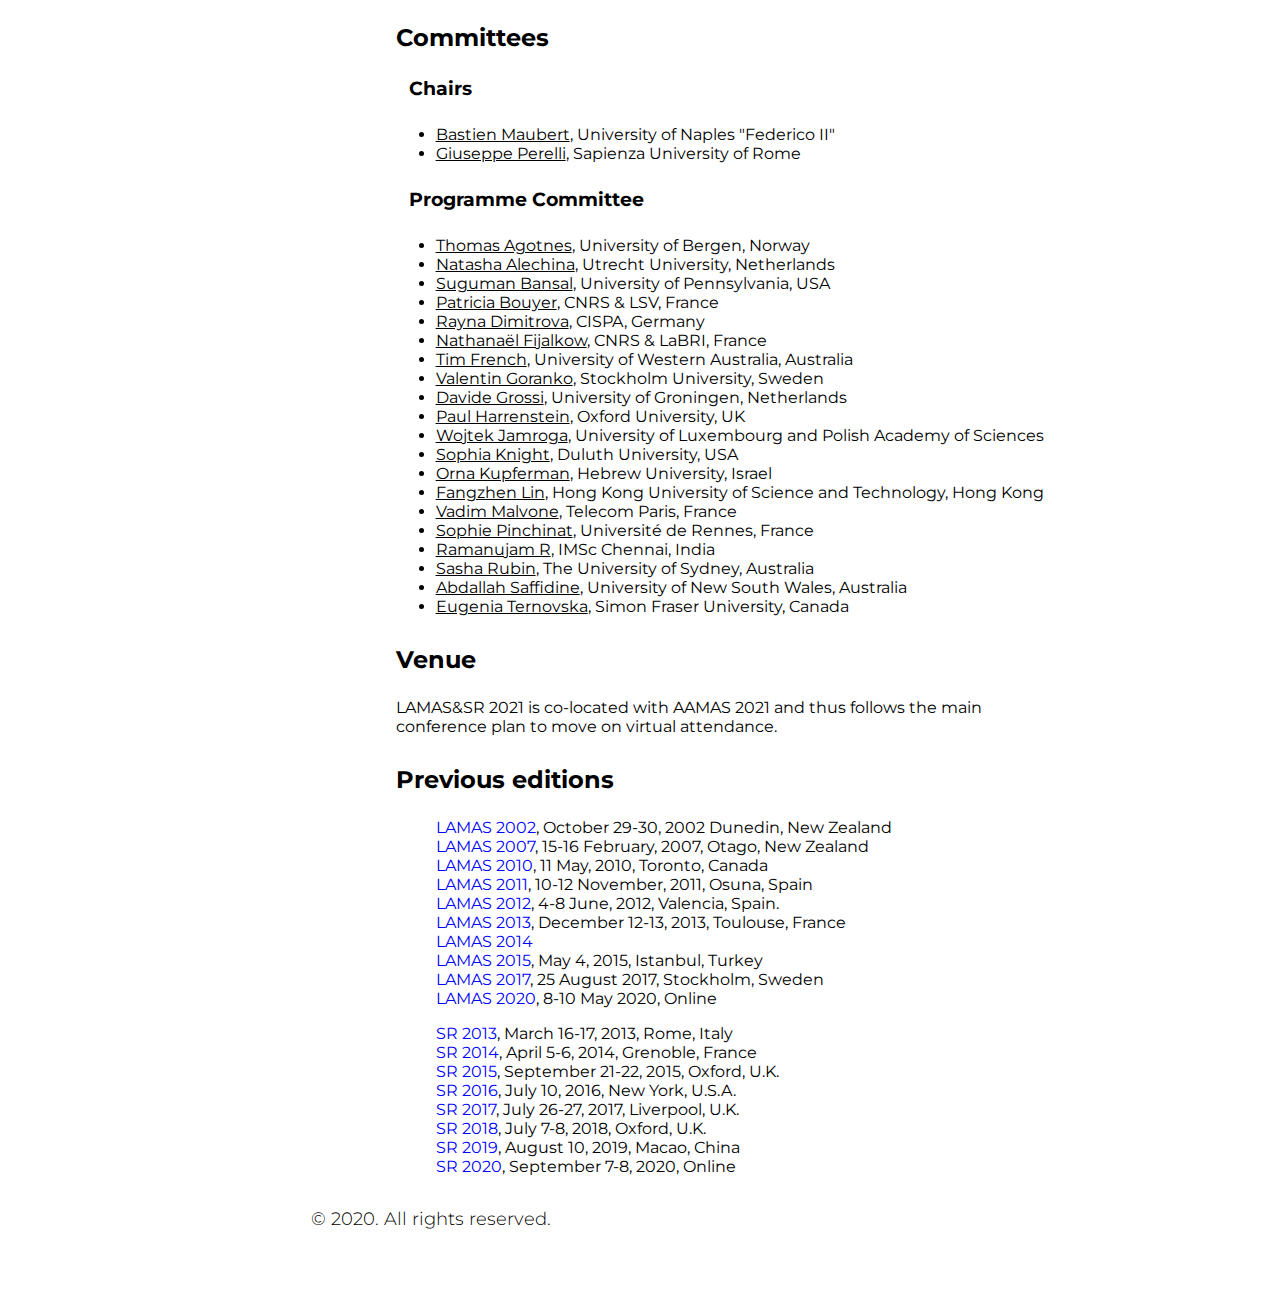
==== commit ca8d4b71: "Fixing missing css and images in 2021 Edition" ====
--- a/editions/2021/index.html
+++ b/editions/2021/index.html
@@ -17,11 +17,11 @@
     <meta name = "author" content = "Bastien Maubert / Giuseppe Perelli" />
     
     <!-- Own CSS -->
-    <link rel="stylesheet" type="text/css" href="style.css">
+    <link rel="stylesheet" type="text/css" href="../../style.css">
       
 <!--     <link rel="shortcut icon" type="image/png" href="images/favicon_16-01.png"/> -->
     <!-- Icons -->
-    <link rel="shortcut icon" href="favicon/favicon.ico">
+    <link rel="shortcut icon" href="../../favicon/favicon.ico">
     <link rel="icon" type="image/svg+xml" href="favicon/favicon.ico">
     <link rel="alternate icon" type="image/png" href="favicon/public/apple-touch-icon.png">
     <link rel="apple-touch-icon" sizes="180x180" href="favicon/apple-touch-icon.png">
@@ -62,7 +62,7 @@
     <!-- Page content -->  
     <div class="main" data-spy="scroll" data-target="#spy">
         <figure>
-            <img src="images/header.png" class="logo">
+            <img src="../../images/header.png" class="logo">
             <figcaption>
                 LAMAS&SR 2021 
             </figcaption>
--- a/style.css
+++ b/style.css
@@ -0,0 +1,216 @@
+html {
+     scroll-behavior: smooth;
+     transition-timing-function: ease-in-out;
+     transition-duration: 5s;
+    }
+
+body {
+    font-family: 'Montserrat', sans-serif;
+    background-color: #fdfdfdf !important;
+}
+
+/* The sidebar menu */
+.sidenav {
+    height: 100%;
+    width: 20%; /* Set the width of the sidebar */
+    position: fixed; /* Fixed Sidebar (stay in place on scroll) */
+    z-index: 1; /* Stay on top */
+    top: 0; /* Stay at the top */
+    left: 0;
+    background-color: #5F5F5F;
+/*     overflow-x: hidden; /* Disable horizontal scroll */ */
+    padding-top: 50px;
+    padding-left: 60px;
+    padding-right: 60px;
+}
+
+
+.sidenav p {
+    color: #ffffff;
+    font-size: 18px;
+    font-family: 'Crimson Text';/*, serif;*/
+    font-style: italic;
+    margin-top: 30px;
+    opacity: 0.8;
+    }
+
+figcaption {
+    text-align: right;
+    margin-top: -1.5em;
+    color: #eeeeee;
+    font-size: 18pt;
+    font-weight: bold;
+}
+
+img.logo{
+    float: center;
+/*     max-width: 100%; */
+    width: 100%;
+    margin: 1rem 1 1rem 1rem;
+    margin-left: 2%;
+}
+
+img.speaker {
+    width: 90%;
+}
+
+
+/* The navigation menu links */
+
+.menu {
+    margin-top: 40px;
+}
+
+.menu a {
+    padding: 10px 10px 10px 0px;
+    text-decoration: none !important;
+    font-size: 14px !important;
+    color: #ffffff !important;
+    display: block;
+    text-transform: uppercase;
+    font-weight: 600;
+}
+
+/* When you mouse over the navigation links, change their color */
+.sidenav a:hover {
+    opacity: 0.5;
+}
+
+.social img:hover {
+    opacity: 0.5;
+}
+
+/* Style page content */
+.main {
+    margin-left: 20%; /* Same as the width of the sidebar */
+    margin-right: 5%; /* Leave some margin on the right side */
+    padding: 50px 50px 50px 50px;
+    color: black;
+    font-family: 'Montserrat', sans-serif;
+    background-color: transparent;
+}
+
+.main p {
+    font-size: 18px;
+    font-weight: 300;
+    margin-top: 1rem;
+    text-align: justify;
+}
+
+.text {
+    max-width: 80%;
+    margin: auto;
+}
+
+.colnleft {
+    float: left;
+    width: 30%;
+}
+
+.colnright {
+    float: left;
+    width: 70%;
+}
+
+.coln ul {
+    list-style-type: none;
+}
+
+.rows a {
+    text-decoration: none !important;
+    color: blue !important;
+}
+
+.rows:after {
+  content: "";
+  display: table;
+  clear: both;
+}
+
+h1 {
+    text-align: center;
+    font-size: 20pt !important;
+    padding-top: 10px;
+}
+
+h2 {
+    font-size: 14pt !important;
+    text-align: center;
+    padding-top: 0px;
+}
+
+h3 {
+    font-size: 18pt !important;
+    text-align: left;
+    padding-top: 5px;
+}
+
+h4 {
+    font-size: 14pt !important;
+    padding-left: 10pt;
+}
+
+
+a {
+    color: black !important;
+    text-decoration: underline !important;
+/*     font-weight: 300; */
+}
+
+/* On smaller screens (less padding and a smaller font size) */
+@media only screen and (max-width: 768px) {
+    .sidenav {
+        width: 300px;
+        padding-left: 50px;
+        padding-right: 50px;
+        padding-bottom: 60px;
+        }
+    
+    .sidenav h2 { 
+        font-size: 20px;   
+        }
+         
+    .main {
+        margin-left: 300px;}
+}   
+
+@media only screen and (max-width: 576px) {
+    .sidenav {
+    width: 100%;
+    position: static;
+    }
+    
+    .menu {
+        display: none;
+    }
+    
+    .sidenav h2 { 
+        font-size: 24px;   
+        }
+    
+    .main { 
+       margin-left: 0px; 
+       padding-top: 20px;
+        
+    }
+    
+}
+
+
+/* For tables */
+
+table {
+    border-collapse: collapse;
+}
+
+.rulet {
+    border-top: 1px solid grey;
+}
+
+.ruleb {
+    border-bottom: 1px solid grey;
+}
+
+.rulelightb {
+    border-bottom: 1px dotted grey;
+}
